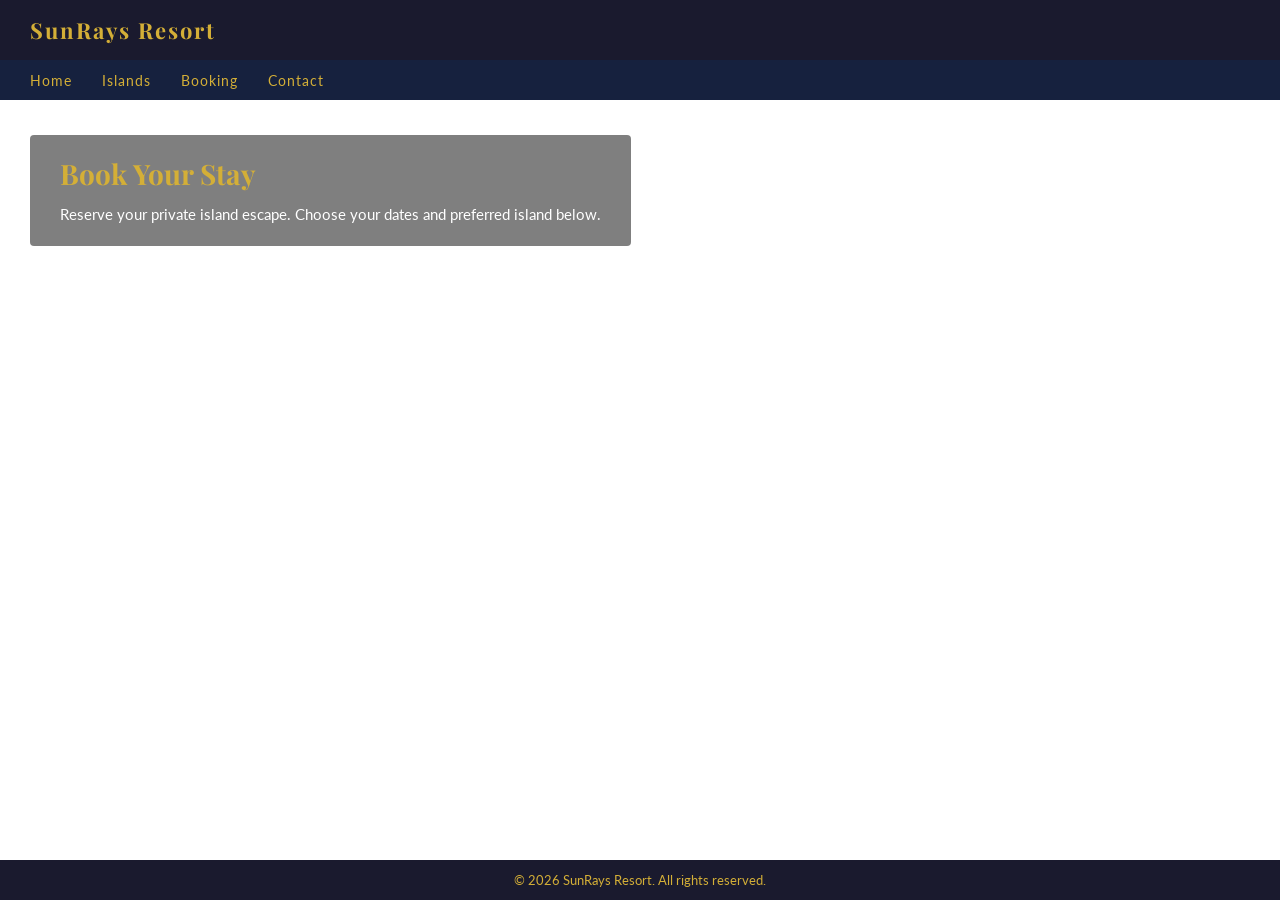
==== booking.html @ 91c58a9e "V6 Lade till booking sidan och började styla." ====
<!DOCTYPE html>
<html lang="en">
<head>
    <meta charset="UTF-8">
    <meta name="viewport" content="width=device-width, initial-scale=1.0">
    <link rel="stylesheet" href="css/style.css">
    <link rel="preconnect" href="https://fonts.googleapis.com">
    <link href="https://fonts.googleapis.com/css2?family=Playfair+Display:wght@400;700&family=Lato:wght@300;400&display=swap" rel="stylesheet">
    <title>SunRays Resort</title>
</head>
<body>
    <div id="container-booking">
        <header>
            <h1>SunRays Resort</h1>
        </header>
        <nav>
            <a href="index.html">Home</a>
            <a href="islands.html">Islands</a>
            <a href="booking.html">Booking</a>
            <a href="contact.html">Contact</a>
        </nav>
        <section class="booking-bild">
            <div class="booking-bild-text">
                <h2>Book Your Stay</h2>
                <p>Reserve your private island escape. Choose your dates and preferred island below.</p>
            </div>
        </section>
        <footer>
            <p>© 2026 SunRays Resort. All rights reserved.</p>
        </footer>
    </div>
</body>
</html>
---- css/style.css ----
body {
    margin: 0;
    padding: 0;
    font-family: 'Lato', sans-serif;
    overflow: hidden;
    height: 100vh;
}

#container {
    height: 100vh;
    display: grid;
    grid-template-columns: 1fr 1fr 1fr 1fr;
    grid-template-rows: 60px 40px 1fr 1fr 40px;
    grid-template-areas:
        'hd hd hd hd'
        'na na na na'
        'su su su su'
        'sn sn as as'
        'ft ft ft ft';
}

header {
    grid-area: hd;
    background-color: #1a1a2e;
    color: #d4af37;
    display: flex;
    align-items: center;
    padding: 0 30px;
}

h1 {
    margin: 0;
    font-family: 'Playfair Display', serif;
    font-size: 22px;
    letter-spacing: 2px;
}

nav {
    grid-area: na;
    background-color: #16213e;
    display: flex;
    align-items: center;
    gap: 30px;
    padding: 0 30px;
}

nav a {
    color: #d4af37;
    text-decoration: none;
    font-size: 14px;
    letter-spacing: 1px;
}

nav a:hover {
    color: white;
}

.section-uppe {
    grid-area: su;
    background-image: url('/img/bg1.jpg');
    background-size: cover;
    background-position: center;
    display: flex;
    align-items: center;
    padding: 30px;
}

.start-text {
    background-color: rgba(0, 0, 0, 0.5);
    padding: 30px;
    color: white;
    max-width: 500px;
    border-radius: 4px;
}

.start-text h2 {
    margin: 0 0 15px 0;
    font-family: 'Playfair Display', serif;
    font-size: 32px;
    color: #d4af37;
}

.start-text p {
    margin: 0 0 20px 0;
    font-size: 16px;
    line-height: 1.6;
}

.booking-knapp {
    background-color: #d4af37;
    color: #1a1a2e;
    padding: 10px 20px;
    text-decoration: none;
    font-size: 14px;
    letter-spacing: 1px;
    display: block;
    max-width: 150px;
    border-radius: 15px;
    text-align: center;
}

.booking-knapp:hover {
    background-color: #b8962e;
    color: #1a1a2e;
}

.section-under {
    grid-area: sn;
    background-color: #1a1a2e;
    color: white;
    display: flex;
    flex-direction: column;
    justify-content: center;
    padding: 30px;
}

.section-under h2 {
    font-family: 'Playfair Display', serif;
    font-size: 24px;
    color: #d4af37;
    margin: 0 0 15px 0;
}

.section-under p {
    font-size: 15px;
    line-height: 1.6;
    margin: 0 0 15px 0;
}

.section-under ul {
    margin: 0;
    padding-left: 20px;
    font-size: 15px;
    line-height: 2;
}

aside {
    grid-area: as;
    background-color: #16213e;
    color: white;
    display: flex;
    flex-direction: column;
    justify-content: center;
    padding: 30px;
    gap: 15px;
}

aside h2 {
    font-family: 'Playfair Display', serif;
    font-size: 22px;
    color: #d4af37;
    margin: 0;
}

aside p {
    font-size: 15px;
    line-height: 1.6;
    margin: 0;
}

.booking-guldknapp {
    background-color: #d4af37;
    color: #1a1a2e;
    padding: 10px 20px;
    text-decoration: none;
    font-size: 14px;
    text-align: center;
    border-radius: 15px;
}

.booking-guldknapp:hover {
    background-color: #b8962e;
    color: #1a1a2e;
}

.booking-guldknapp-home {
    background-color: #d4af37;
    color: #1a1a2e;
    padding: 10px 20px;
    text-decoration: none;
    font-size: 14px;
    text-align: center;
    border-radius: 15px;
    width: 25%;
}

.booking-guldknapp-home:hover {
    background-color: #b8962e;
    color: #1a1a2e;
}

footer {
    grid-area: ft;
    background-color: #1a1a2e;
    color: #d4af37;
    display: flex;
    align-items: center;
    justify-content: center;
    font-size: 13px;
}

#container-islands {
    height: 100vh;
    display: grid;
    grid-template-columns: 1fr 1fr 1fr 1fr;
    grid-template-rows: 60px 40px 180px 1fr 40px;
    grid-template-areas:
        'hd hd hd hd'
        'na na na na'
        'ib ib ib ib'
        'il il il as'
        'ft ft ft ft';
}

.islands-bild {
    grid-area: ib;
    background-image: url('/img/bg2.jpg');
    background-size: cover;
    background-position: center;
    display: flex;
    align-items: center;
    padding: 30px;
}

.islands-bild-text {
    background-color: rgba(0, 0, 0, 0.5);
    padding: 20px 30px;
    color: white;
    border-radius: 4px;
}

.islands-bild-text h2 {
    margin: 0 0 10px 0;
    font-family: 'Playfair Display', serif;
    font-size: 28px;
    color: #d4af37;
}

.islands-bild-text p {
    margin: 0;
    font-size: 15px;
    line-height: 1.6;
}

.islands-lista {
    grid-area: il;
    background-color: #0f3460;
    padding: 20px;
    display: flex;
    flex-direction: column;
    gap: 25px;
}

.island-card {
    display: flex;
    gap: 20px;
    background-color: #16213e;
    border-radius: 4px;
    overflow: hidden;
}

.island-card img {
    width: 160px;
    height: 140px;
    object-fit: cover;
}

.island-info {
    padding: 15px;
    color: white;
    display: flex;
    flex-direction: column;
    justify-content: center;
    gap: 8px;
}

.island-info h3 {
    margin: 0;
    font-family: 'Playfair Display', serif;
    font-size: 18px;
    color: #d4af37;
}

.island-info p {
    margin: 0;
    font-size: 14px;
    line-height: 1.5;
}

.islands-aside {
    grid-area: as;
    background-color: #16213e;
    color: white;
    padding: 25px;
    display: flex;
    flex-direction: column;
    gap: 12px;
}

.islands-aside h2 {
    font-family: 'Playfair Display', serif;
    font-size: 20px;
    color: #d4af37;
    margin: 0;
}

.islands-aside img {
    width: 100%;
    height: 130px;
    object-fit: cover;
    border-radius: 4px;
}

.islands-aside h3 {
    font-family: 'Playfair Display', serif;
    font-size: 16px;
    color: #d4af37;
    margin: 0;
}

.islands-aside p {
    font-size: 13px;
    line-height: 1.5;
    margin: 0;
}

.islands-aside ul {
    margin: 0;
    padding-left: 18px;
    font-size: 13px;
    line-height: 2;
}

#container-contact {
    height: 100vh;
    display: grid;
    grid-template-columns: 1fr 1fr 1fr 1fr;
    grid-template-rows: 60px 40px 180px 1fr 40px;
    grid-template-areas:
        'hd hd hd hd'
        'na na na na'
        'cb cb cb cb'
        'cf cf cf as'
        'ft ft ft ft';
}

.contact-bild {
    grid-area: cb;
    background-image: url('/img/nbg1.png');
    background-size: cover;
    background-position: center;
    display: flex;
    align-items: center;
    padding: 30px;
}

.contact-bild-text {
    background-color: rgba(0, 0, 0, 0.5);
    padding: 20px 30px;
    color: white;
    border-radius: 4px;
}

.contact-bild-text h2 {
    margin: 0 0 10px 0;
    font-family: 'Playfair Display', serif;
    font-size: 28px;
    color: #d4af37;
}

.contact-bild-text p {
    margin: 0;
    font-size: 15px;
    line-height: 1.6;
}

.contact-form {
    grid-area: cf;
    background-color: #1a1a2e;
    color: white;
    padding: 30px;
    display: flex;
    flex-direction: column;
    justify-content: center;
}

.contact-form h2 {
    font-family: 'Playfair Display', serif;
    font-size: 24px;
    color: #d4af37;
    margin: 0 0 15px 0;
}

.contact-form form {
    display: flex;
    flex-direction: column;
    gap: 10px;

}

.contact-form label {
    font-size: 14px;
    color: #d4af37;
}

.contact-form input {
    padding: 10px;
    font-size: 14px;
    border: none;
    border-radius: 4px;
    background-color: #16213e;
    color: white;
}

.contact-form textarea {
    padding: 10px;
    font-size: 14px;
    border: none;
    border-radius: 4px;
    background-color: #16213e;
    color: white;
    height: 80px;
    resize: none;
}

.contact-form button {
    background-color: #d4af37;
    color: #1a1a2e;
    padding: 10px 20px;
    border: none;
    font-size: 14px;
    cursor: pointer;
    border-radius: 4px;
    max-width: 150px;
}

.contact-form button:hover {
    background-color: #b8962e;
}

.contact-aside {
    grid-area: as;
    background-color: #16213e;
    color: white;
    padding: 25px;
    display: flex;
    flex-direction: column;
    gap: 12px;
}

.contact-aside h2 {
    font-family: 'Playfair Display', serif;
    font-size: 20px;
    color: #d4af37;
    margin: 0;
}

.contact-aside p {
    font-size: 14px;
    line-height: 1.6;
    margin: 0;
}

.contact-aside h3 {
    font-family: 'Playfair Display', serif;
    font-size: 16px;
    color: #d4af37;
    margin: 0;
}

.contact-aside ul {
    margin: 0;
    padding-left: 18px;
    font-size: 13px;
    line-height: 2;
}

.contact-form input::placeholder {
    color: #888;
}

.contact-form textarea::placeholder {
    color: #888;
}

#container-booking {
    height: 100vh;
    display: grid;
    grid-template-columns: 1fr 1fr 1fr 1fr;
    grid-template-rows: 60px 40px 180px 1fr 40px;
    grid-template-areas:
        'hd hd hd hd'
        'na na na na'
        'bb bb bb bb'
        'mn mn mn mn'
        'ft ft ft ft';
}

.booking-bild {
    grid-area: bb;
    background-image: url('/img/bg4.jpg');
    background-size: cover;
    background-position: center;
    display: flex;
    align-items: center;
    padding: 30px;
}

.booking-bild-text {
    background-color: rgba(0, 0, 0, 0.5);
    padding: 20px 30px;
    color: white;
    border-radius: 4px;
}

.booking-bild-text h2 {
    margin: 0 0 10px 0;
    font-family: 'Playfair Display', serif;
    font-size: 28px;
    color: #d4af37;
}

.booking-bild-text p {
    margin: 0;
    font-size: 15px;
    line-height: 1.6;
}
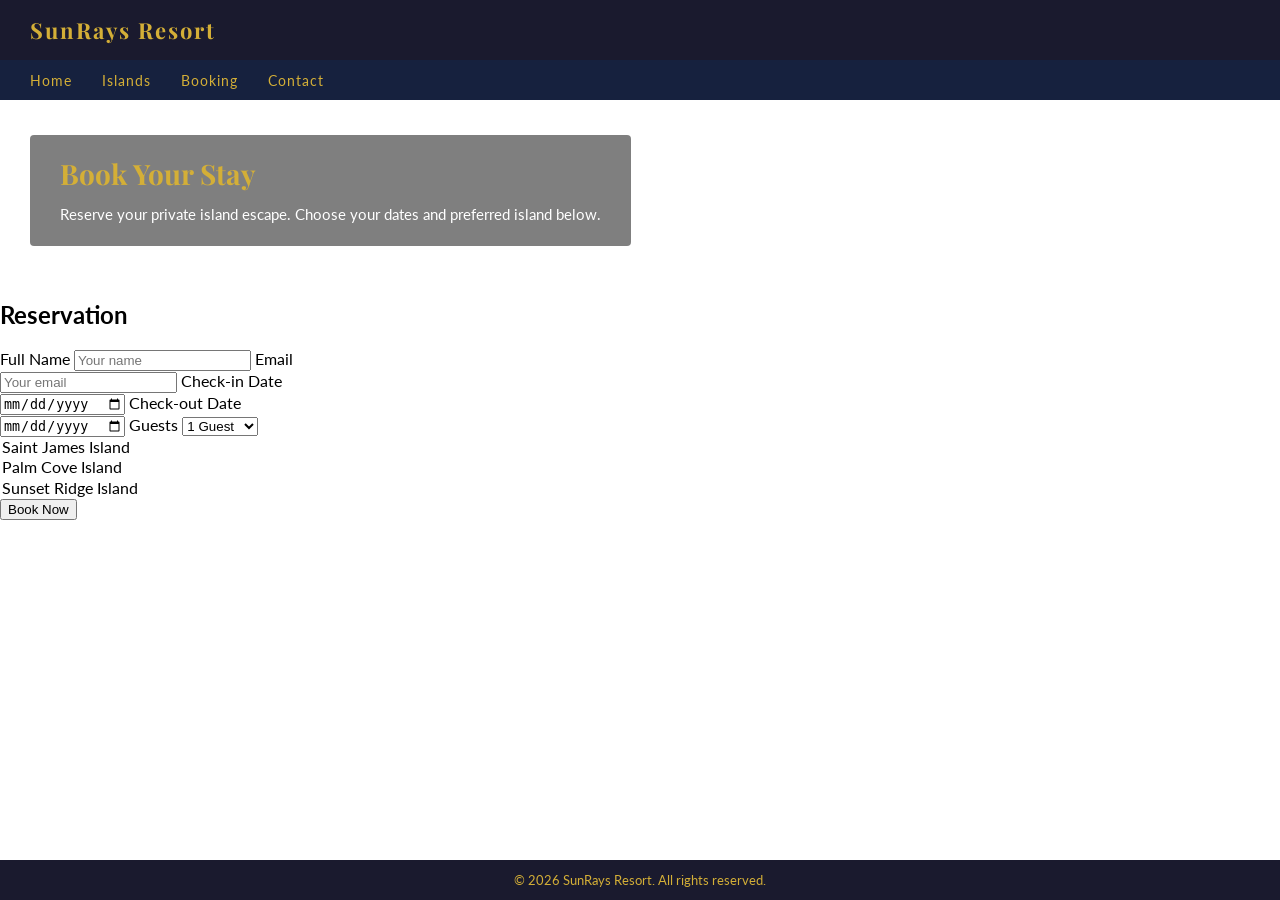
==== commit 1415be21: "V6.1 Lade till formuläret och ska börja styla" ====
--- a/booking.html
+++ b/booking.html
@@ -25,6 +25,32 @@
                 <p>Reserve your private island escape. Choose your dates and preferred island below.</p>
             </div>
         </section>
+        <section class="booking-form">
+            <h2>Reservation</h2>
+            <form>
+                <label>Full Name</label>
+                <input type="text" placeholder="Your name">
+                <label>Email</label>
+                <input type="email" placeholder="Your email">
+                <label>Check-in Date</label>
+                <input type="date">
+                <label>Check-out Date</label>
+                <input type="date">
+                <label>Guests</label>
+                <select>
+                    <option>1 Guest</option>
+                    <option>2 Guests</option>
+                    <option>3 Guests</option>
+                    <option>4 Guests</option>
+                <label>Island</label>
+                <select>
+                    <option>Saint James Island</option>
+                    <option>Palm Cove Island</option>
+                    <option>Sunset Ridge Island</option>
+                </select>
+                <button type="submit">Book Now</button>
+            </form>
+        </section>
         <footer>
             <p>© 2026 SunRays Resort. All rights reserved.</p>
         </footer>
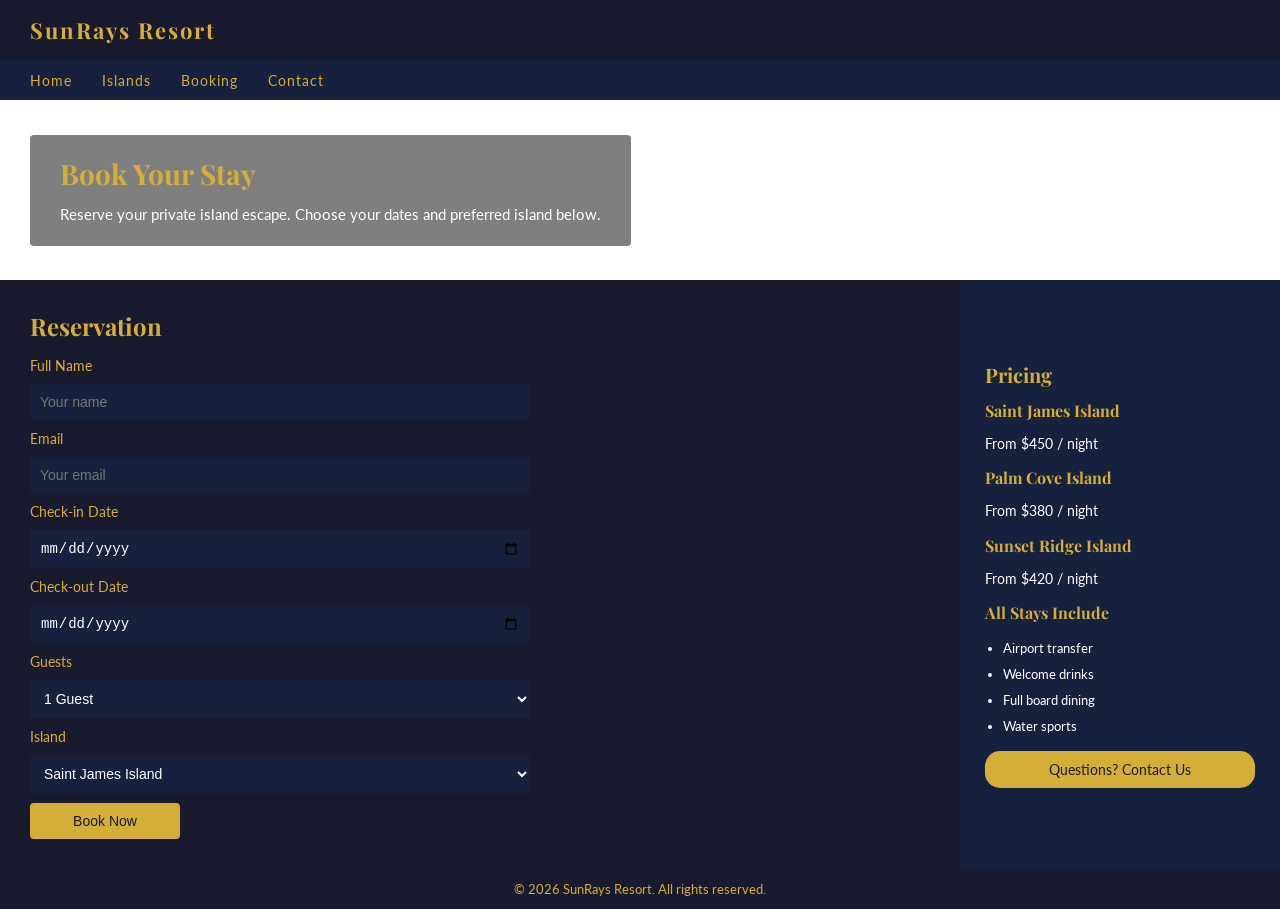
==== commit 8e13b934: "V6.3 Fixade klart hemsidan men har fortfarande massa buggar som måste fixas." ====
--- a/booking.html
+++ b/booking.html
@@ -1,13 +1,17 @@
 <!DOCTYPE html>
 <html lang="en">
+
 <head>
     <meta charset="UTF-8">
     <meta name="viewport" content="width=device-width, initial-scale=1.0">
     <link rel="stylesheet" href="css/style.css">
     <link rel="preconnect" href="https://fonts.googleapis.com">
-    <link href="https://fonts.googleapis.com/css2?family=Playfair+Display:wght@400;700&family=Lato:wght@300;400&display=swap" rel="stylesheet">
+    <link
+        href="https://fonts.googleapis.com/css2?family=Playfair+Display:wght@400;700&family=Lato:wght@300;400&display=swap"
+        rel="stylesheet">
     <title>SunRays Resort</title>
 </head>
+
 <body>
     <div id="container-booking">
         <header>
@@ -42,6 +46,7 @@
                     <option>2 Guests</option>
                     <option>3 Guests</option>
                     <option>4 Guests</option>
+                </select>
                 <label>Island</label>
                 <select>
                     <option>Saint James Island</option>
@@ -51,9 +56,27 @@
                 <button type="submit">Book Now</button>
             </form>
         </section>
+        <aside class="booking-aside">
+            <h2>Pricing</h2>
+            <h3>Saint James Island</h3>
+            <p>From $450 / night</p>
+            <h3>Palm Cove Island</h3>
+            <p>From $380 / night</p>
+            <h3>Sunset Ridge Island</h3>
+            <p>From $420 / night</p>
+            <h3>All Stays Include</h3>
+            <ul>
+                <li>Airport transfer</li>
+                <li>Welcome drinks</li>
+                <li>Full board dining</li>
+                <li>Water sports</li>
+            </ul>
+            <a href="contact.html" class="booking-guldknapp">Questions? Contact Us</a>
+        </aside>
         <footer>
             <p>© 2026 SunRays Resort. All rights reserved.</p>
         </footer>
     </div>
 </body>
+
 </html>
--- a/css/style.css
+++ b/css/style.css
@@ -492,7 +492,7 @@
         'hd hd hd hd'
         'na na na na'
         'bb bb bb bb'
-        'mn mn mn mn'
+        'bf bf bf as'
         'ft ft ft ft';
 }
 
@@ -525,3 +525,101 @@
     font-size: 15px;
     line-height: 1.6;
 }
+
+.booking-form {
+    grid-area: bf;
+    background-color: #1a1a2e;
+    color: white;
+    padding: 30px;
+    display: flex;
+    flex-direction: column;
+    justify-content: center;
+}
+
+.booking-form h2 {
+    font-family: 'Playfair Display', serif;
+    font-size: 24px;
+    color: #d4af37;
+    margin: 0 0 15px 0;
+}
+
+.booking-form form {
+    display: flex;
+    flex-direction: column;
+    gap: 10px;
+    max-width: 500px;
+}
+
+.booking-form label {
+    font-size: 14px;
+    color: #d4af37;
+}
+
+.booking-form input {
+    padding: 10px;
+    font-size: 14px;
+    border: none;
+    border-radius: 4px;
+    background-color: #16213e;
+    color: white;
+}
+
+.booking-form select {
+    padding: 10px;
+    font-size: 14px;
+    border: none;
+    border-radius: 4px;
+    background-color: #16213e;
+    color: white;
+}
+
+.booking-form button {
+    background-color: #d4af37;
+    color: #1a1a2e;
+    padding: 10px 20px;
+    border: none;
+    font-size: 14px;
+    cursor: pointer;
+    border-radius: 4px;
+    max-width: 150px;
+}
+
+.booking-form button:hover {
+    background-color: #b8962e;
+}
+
+.booking-aside {
+    grid-area: as;
+    background-color: #16213e;
+    color: white;
+    padding: 25px;
+    display: flex;
+    flex-direction: column;
+    gap: 12px;
+}
+
+.booking-aside h2 {
+    font-family: 'Playfair Display', serif;
+    font-size: 20px;
+    color: #d4af37;
+    margin: 0;
+}
+
+.booking-aside h3 {
+    font-family: 'Playfair Display', serif;
+    font-size: 16px;
+    color: #d4af37;
+    margin: 0;
+}
+
+.booking-aside p {
+    font-size: 14px;
+    line-height: 1.6;
+    margin: 0;
+}
+.booking-aside ul {
+    margin: 0;
+    padding-left: 18px;
+    font-size: 13px;
+    line-height: 2;
+}
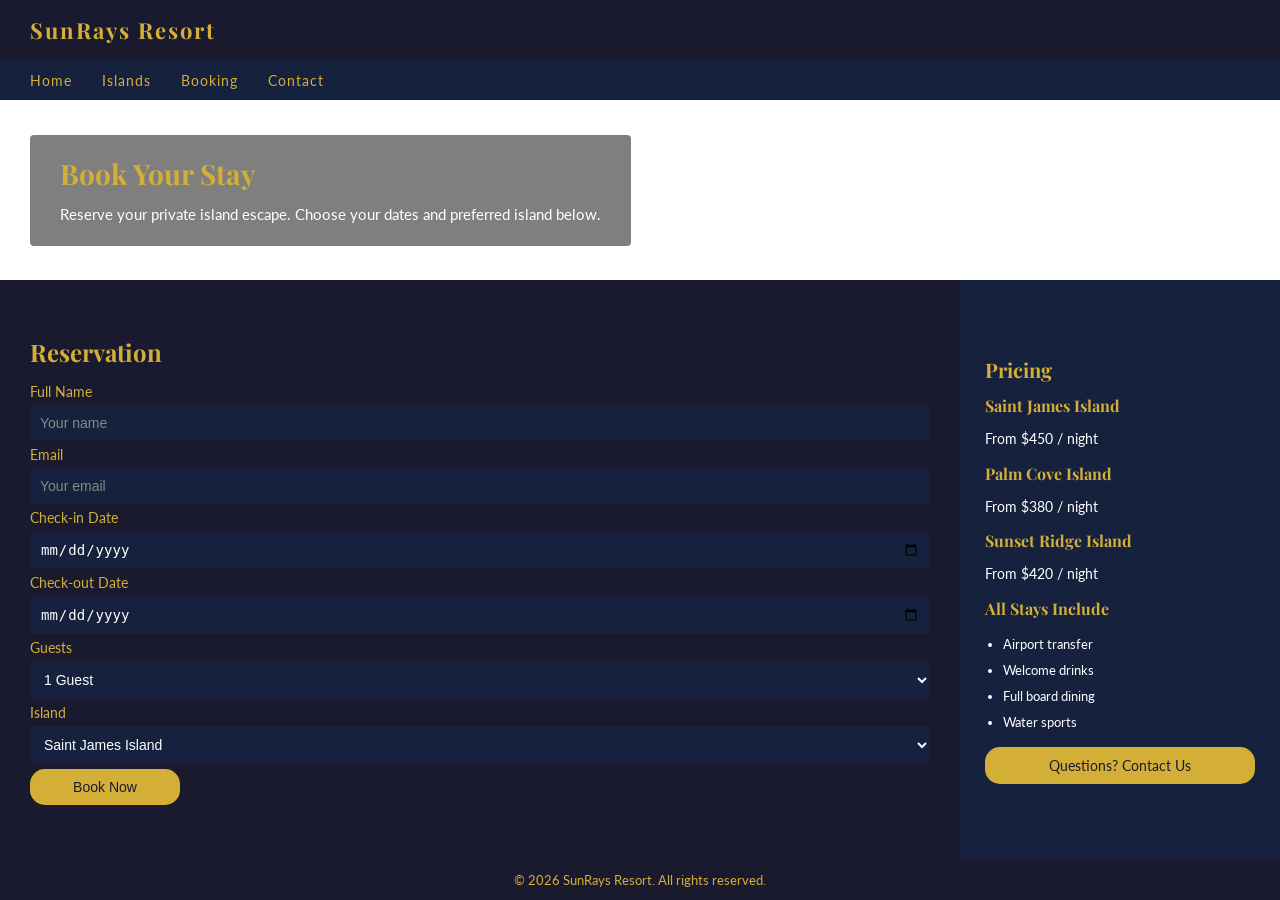
==== commit 30a9ddb4: "V7 Fixade responsivitet" ====
--- a/booking.html
+++ b/booking.html
@@ -18,6 +18,7 @@
             <h1>SunRays Resort</h1>
         </header>
         <nav>
+            <span class="hamburger">☰</span>
             <a href="index.html">Home</a>
             <a href="islands.html">Islands</a>
             <a href="booking.html">Booking</a>
@@ -32,23 +33,23 @@
         <section class="booking-form">
             <h2>Reservation</h2>
             <form>
-                <label>Full Name</label>
-                <input type="text" placeholder="Your name">
-                <label>Email</label>
-                <input type="email" placeholder="Your email">
-                <label>Check-in Date</label>
-                <input type="date">
-                <label>Check-out Date</label>
-                <input type="date">
-                <label>Guests</label>
-                <select>
+                <label for="fullname">Full Name</label>
+                <input type="text" id="fullname" name="fullname" placeholder="Your name" required>
+                <label for="email">Email</label>
+                <input type="email" id="email" name="email" placeholder="Your email" required>
+                <label for="checkin">Check-in Date</label>
+                <input type="date" id="checkin" name="checkin" required>
+                <label for="checkout">Check-out Date</label>
+                <input type="date" id="checkout" name="checkout" required>
+                <label for="guests">Guests</label>
+                <select id="guests" name="guests">
                     <option>1 Guest</option>
                     <option>2 Guests</option>
                     <option>3 Guests</option>
                     <option>4 Guests</option>
                 </select>
-                <label>Island</label>
-                <select>
+                <label for="island">Island</label>
+                <select id="island" name="island">
                     <option>Saint James Island</option>
                     <option>Palm Cove Island</option>
                     <option>Sunset Ridge Island</option>
@@ -77,6 +78,7 @@
             <p>© 2026 SunRays Resort. All rights reserved.</p>
         </footer>
     </div>
+    <script src="js/script.js"></script>
 </body>
 
 </html>
--- a/css/style.css
+++ b/css/style.css
@@ -430,7 +430,7 @@
     border: none;
     font-size: 14px;
     cursor: pointer;
-    border-radius: 4px;
+    border-radius: 15px;
     max-width: 150px;
 }
 
@@ -530,7 +530,7 @@
     grid-area: bf;
     background-color: #1a1a2e;
     color: white;
-    padding: 30px;
+    padding: 15px 30px;
     display: flex;
     flex-direction: column;
     justify-content: center;
@@ -546,8 +546,7 @@
 .booking-form form {
     display: flex;
     flex-direction: column;
-    gap: 10px;
-    max-width: 500px;
+    gap: 5px;
 }
 
 .booking-form label {
@@ -580,7 +579,7 @@
     border: none;
     font-size: 14px;
     cursor: pointer;
-    border-radius: 4px;
+    border-radius: 15px;
     max-width: 150px;
 }
 
@@ -617,9 +616,142 @@
     line-height: 1.6;
     margin: 0;
 }
+
 .booking-aside ul {
     margin: 0;
     padding-left: 18px;
     font-size: 13px;
     line-height: 2;
+}
+
+.booking-form input::placeholder {
+    color: #888;
+}
+
+.hamburger {
+    display: none;
+    color: #d4af37;
+    font-size: 24px;
+    cursor: pointer;
+}
+
+@media (max-width: 768px) {
+    .hamburger {
+        display: block;
+    }
+
+    nav {
+        flex-wrap: wrap;
+    }
+
+    nav a {
+        display: none;
+    }
+
+    nav.open a {
+        display: block;
+        width: 100%;
+        padding: 5px 0;
+    }
+
+    body {
+        overflow: auto;
+        height: auto;
+    }
+
+    #container {
+        height: auto;
+        grid-template-columns: 1fr;
+        grid-template-rows: 60px auto auto auto auto 40px;
+        grid-template-areas:
+            'hd'
+            'na'
+            'su'
+            'sn'
+            'as'
+            'ft';
+    }
+
+    #container-islands {
+        height: auto;
+        grid-template-columns: 1fr;
+        grid-template-rows: 60px auto auto auto auto 40px;
+        grid-template-areas:
+            'hd'
+            'na'
+            'ib'
+            'il'
+            'as'
+            'ft';
+    }
+
+    #container-contact {
+        height: auto;
+        grid-template-columns: 1fr;
+        grid-template-rows: 60px auto auto auto auto 40px;
+        grid-template-areas:
+            'hd'
+            'na'
+            'cb'
+            'cf'
+            'as'
+            'ft';
+    }
+
+    #container-booking {
+        height: auto;
+        grid-template-columns: 1fr;
+        grid-template-rows: 60px auto auto auto auto 40px;
+        grid-template-areas:
+            'hd'
+            'na'
+            'bb'
+            'bf'
+            'as'
+            'ft';
+    }
+
+    .island-card {
+        flex-direction: column;
+    }
+
+    .island-card img {
+        width: 100%;
+        height: 120px;
+    }
+
+    .start-text h2 {
+        font-size: 24px;
+    }
+
+    .start-text p {
+        font-size: 14px;
+    }
+
+    header {
+        padding: 0 15px;
+    }
+
+    nav {
+        padding: 0 15px;
+    }
+
+    .section-uppe,
+    .islands-bild,
+    .contact-bild,
+    .booking-bild {
+        padding: 15px;
+    }
+
+    .booking-form {
+        padding: 20px;
+    }
+
+    .booking-form form {
+        gap: 8px;
+    }
+
+    .booking-guldknapp-home {
+        width: 50%;
+    }
 }
